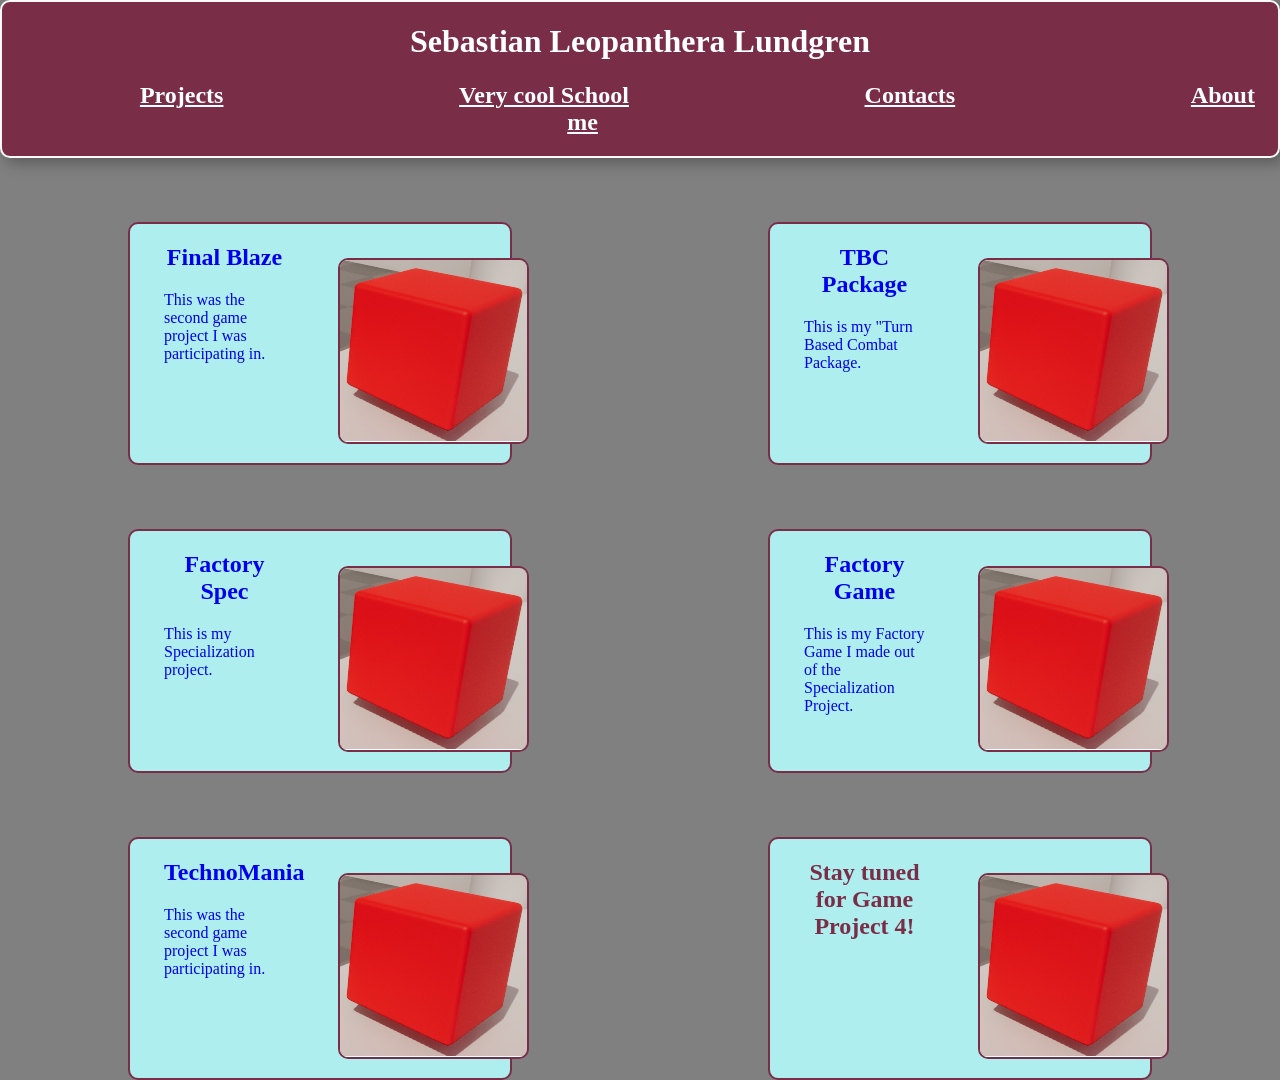
==== index.html @ e0bdb48d "Fixed Grid for projects" ====
<html>
    <head>
        <link rel="stylesheet" type="text/css" href="Style.css">
<title> Leopanthera Dev </title>
    <meta author="Sebastian Leopanthera Lundgren">
        <div class="Background">
            <div class="Overhead">
                <h1>Sebastian Leopanthera Lundgren</h1>
                <h2>
                    <a href="" Class="OverheadLinks">Projects</a>
                    <a href="https://www.playgroundsquad.com/en" Class="OverheadLinks">Very cool School</a>
                    <a href="#" Class="OverheadLinks">Contacts</a>
                    <a href="#" Class="OverheadLinks">About me</a>
                </h2>
            </div>
    </head>
    <body>
            <div class="Grid-Container">
                <div class="Grid-Item">
                    <a href="FinalBlaze.html">
                        <div class="Grid-Item-Child-One">
                            <div>
                                <h2>Final Blaze</h2>
                            </div>
                            <div class="Paragraph">
                                <p2>This was the second game project I was participating in.</p2>
                            </div>
                        </div>
                    </a>
                    <a href="FinalBlaze.html">
                        <div>
                            <img src="Miner.png">
                        </div>
                    </a>
                </div>
                <div class="Grid-Item">
                    <a href="TBCPackage.html">
                        <div class="Grid-Item-Child-One">
                            <div>
                                <h2>TBC Package</h2>
                            </div>
                            <div class="Paragraph">
                                <p2>This is my "Turn Based Combat Package.</p2>
                            </div>
                        </div>
                    </a>
                    <a href="TBCPackage.html">
                        <div>
                            <img src="Miner.png">
                        </div>
                    </a>
                </div>
                <div class="Grid-Item">
                    <a href="FactorySpec.html">
                        <div class="Grid-Item-Child-One">
                            <div>
                                <h2>Factory Spec</h2>
                            </div>
                            <div class="Paragraph">
                                <p2>This is my Specialization project.</p2>
                            </div>
                        </div>
                    </a>
                    <a href="FactorySpec.html">
                        <div>
                            <img src="Miner.png">
                        </div>
                    </a>
                </div>
                <div class="Grid-Item">
                    <a href="FactoryGame.html">
                        <div class="Grid-Item-Child-One">
                            <div>
                                <h2>Factory Game</h2>
                            </div>
                            <div class="Paragraph">
                                <p2>This is my Factory Game I made out of the Specialization Project.</p2>
                            </div>
                        </div>
                    </a>
                    <a href="FactoryGame.html">
                        <div>
                            <img src="Miner.png">
                        </div>
                    </a>
                </div>
                <div class="Grid-Item">
                    <a href="Technomania.html">
                        <div class="Grid-Item-Child-One">
                            <div>
                                <h2>TechnoMania</h2>
                            </div>
                            <div class="Paragraph">
                                <p2>This was the second game project I was participating in.</p2>
                            </div>
                        </div>
                    </a>
                    <a href="Technomania.html">
                        <div>
                            <img src="Miner.png">
                        </div>
                    </a>
                </div>
                <div class="Grid-Item">
                    <a>
                        <div class="Grid-Item-Child-One">
                            <div>
                                <h2>Stay tuned for Game Project 4!</h2>
                            </div>
                            <div class="Paragraph">
                                <p2></p2>
                            </div>
                        </div>
                    </a>
                    <a>
                        <div>
                            <img src="Miner.png">
                        </div>
                    </a>
                </div>
            </div>
       </div> 
    </body>
</html>
---- Style.css ----
body
{
    margin: 0px;
    padding: 0%;
}
html
{
    background-color: grey;
}
.Overhead
{
    width:auto;
    height: auto;
    background-color: rgb(122, 45, 71);
    color: white;
    border: 2px solid snow;
    border-radius: 10px;
    text-align: center;
    box-shadow: 5px 5px 15px rgba(0,0,0,0.3);
}
.Background
{
    width: auto;
    height: auto;
    background-color: grey;
    text-align: left;
    color: white;
}
.OverheadLinks
{
    margin:9%;
    text-align: center;
    color: white;
}
.Grid-Container
{
    display: grid;
    grid-template-columns: repeat(2, 1fr);
    text-align: center;
}
.Grid-Item
{
    display: grid;
    text-align: center;
    grid-template-columns: repeat(2, 1fr);
    margin-top: 10%;
    border-radius: 10px;
    border: 2px solid rgb(122, 45, 71);
    margin-left: 20%;
    margin-right: 20%;
    background-color: paleturquoise;
    color: rgb(122, 45, 71);
}
.Grid-Item div
{
    margin: 10%;
}
.Grid-Item img
{
    margin-top: 10%;
    border-radius: 10px;
    border: 2px solid rgb(122, 45, 71);
}
.Paragraph
{
    text-align: left;
}
.Grid-Item-Child-One
{
    grid-template-rows: repeat(2, 1fr);
    text-align: center;
}
.Grid-Item a
{
    text-decoration: none;
}
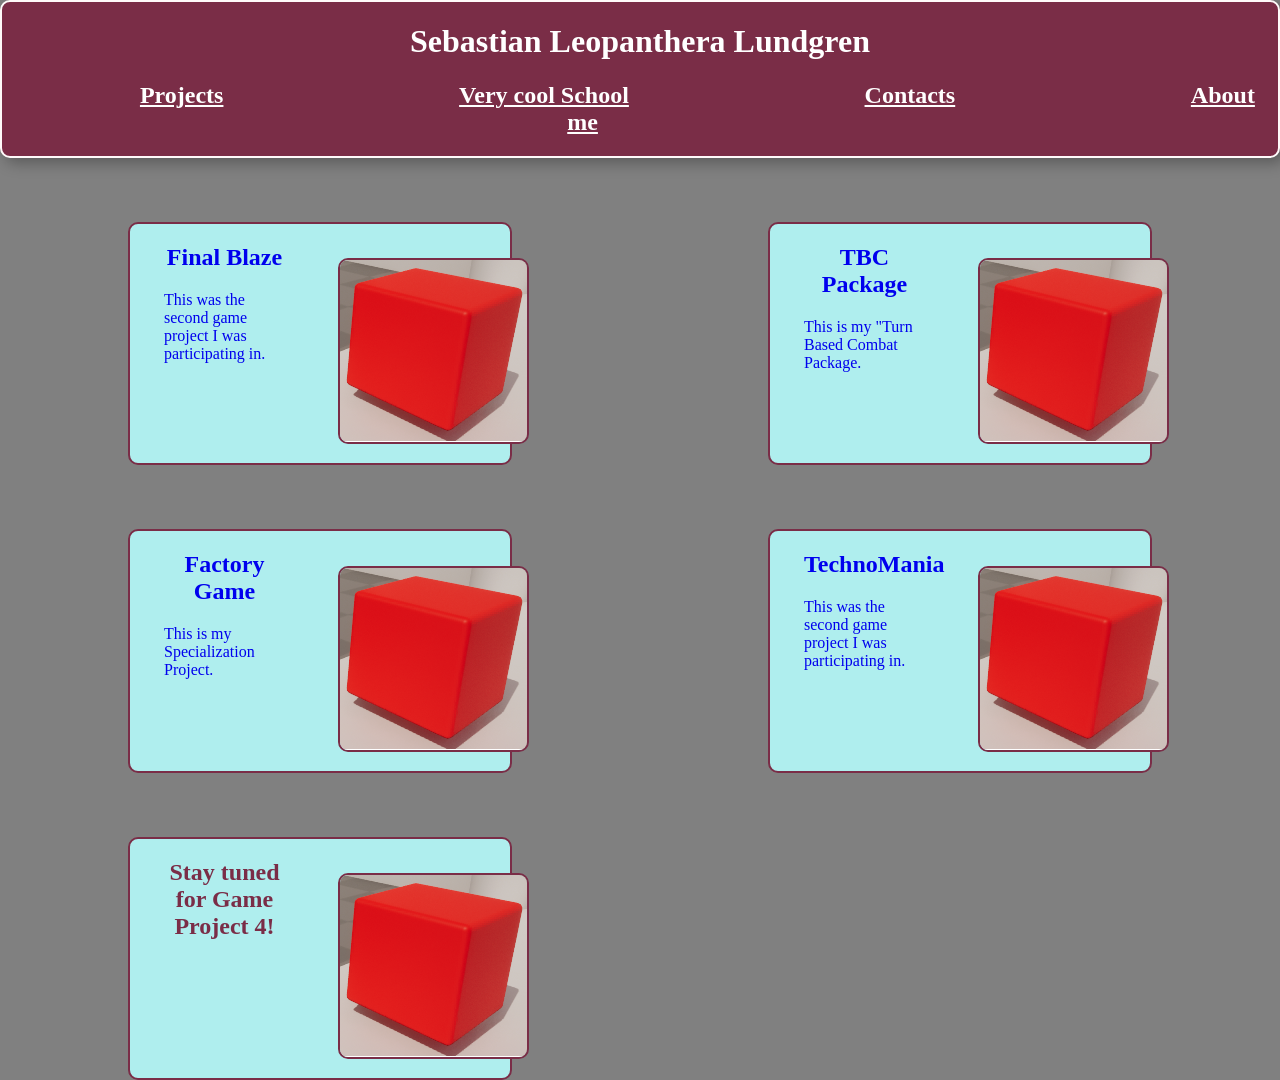
==== commit eea1a469: "Missinformation fix" ====
--- a/index.html
+++ b/index.html
@@ -53,30 +53,13 @@
                     </a>
                 </div>
                 <div class="Grid-Item">
-                    <a href="FactorySpec.html">
-                        <div class="Grid-Item-Child-One">
-                            <div>
-                                <h2>Factory Spec</h2>
-                            </div>
-                            <div class="Paragraph">
-                                <p2>This is my Specialization project.</p2>
-                            </div>
-                        </div>
-                    </a>
-                    <a href="FactorySpec.html">
-                        <div>
-                            <img src="Miner.png">
-                        </div>
-                    </a>
-                </div>
-                <div class="Grid-Item">
                     <a href="FactoryGame.html">
                         <div class="Grid-Item-Child-One">
                             <div>
                                 <h2>Factory Game</h2>
                             </div>
                             <div class="Paragraph">
-                                <p2>This is my Factory Game I made out of the Specialization Project.</p2>
+                                <p2>This is my Specialization Project.</p2>
                             </div>
                         </div>
                     </a>
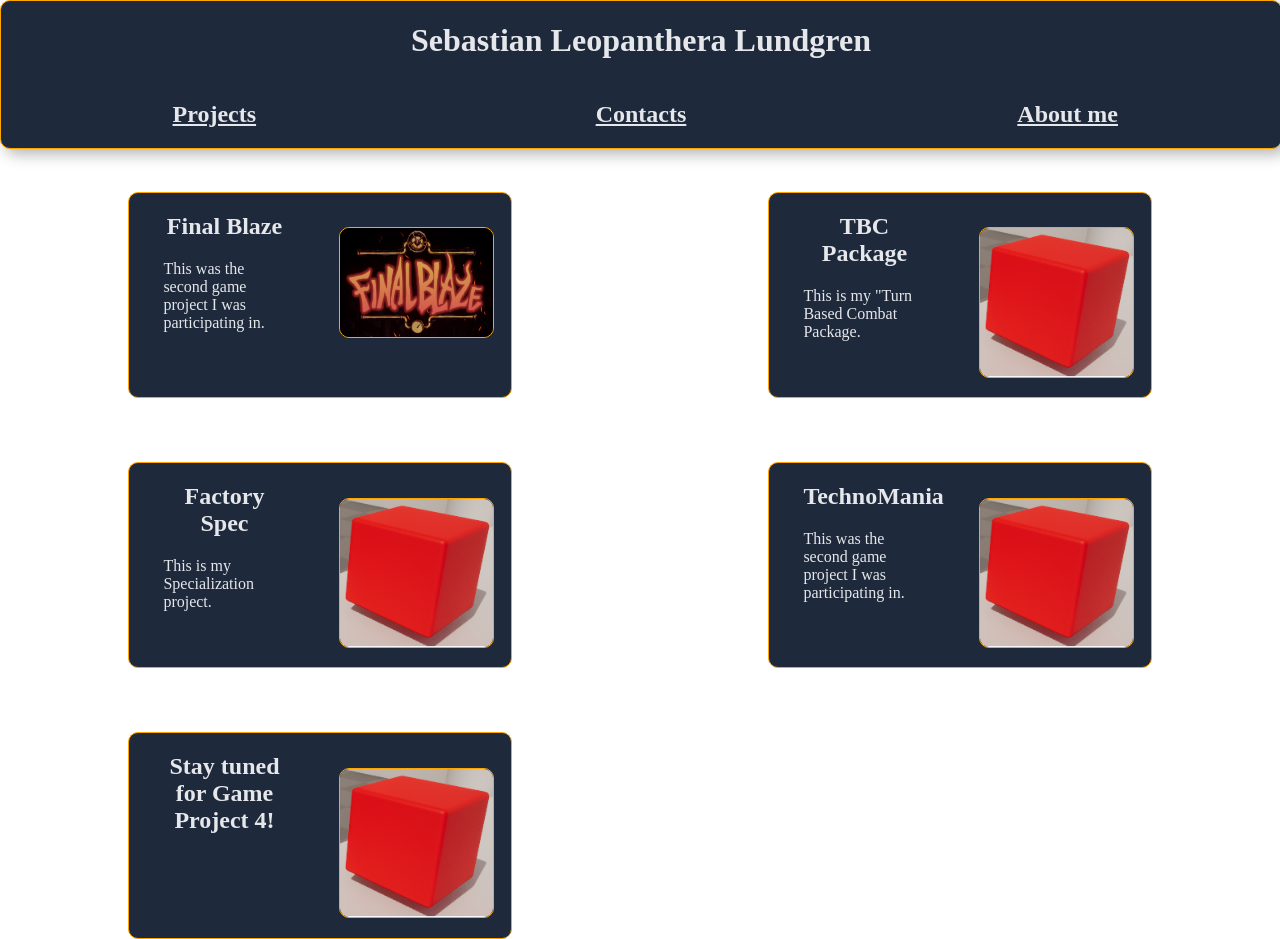
==== commit aa11416d: "Reorganized with video background" ====
--- a/index.html
+++ b/index.html
@@ -3,107 +3,124 @@
 <html>
     <head>
         <link rel="stylesheet" type="text/css" href="Style.css">
-<title> Leopanthera Dev </title>
-    <meta author="Sebastian Leopanthera Lundgren">
+        <meta author="Sebastian Leopanthera Lundgren">
+        <title> Leopanthera Dev </title>
+    </head>
+    
+    <body>
         <div class="Background">
             <div class="Overhead">
                 <h1>Sebastian Leopanthera Lundgren</h1>
-                <h2>
-                    <a href="" Class="OverheadLinks">Projects</a>
-                    <a href="https://www.playgroundsquad.com/en" Class="OverheadLinks">Very cool School</a>
-                    <a href="#" Class="OverheadLinks">Contacts</a>
-                    <a href="#" Class="OverheadLinks">About me</a>
-                </h2>
-            </div>
-    </head>
-    <body>
-            <div class="Grid-Container">
-                <div class="Grid-Item">
-                    <a href="FinalBlaze.html">
-                        <div class="Grid-Item-Child-One">
-                            <div>
-                                <h2>Final Blaze</h2>
-                            </div>
-                            <div class="Paragraph">
-                                <p2>This was the second game project I was participating in.</p2>
-                            </div>
-                        </div>
-                    </a>
-                    <a href="FinalBlaze.html">
-                        <div>
-                            <img src="Miner.png">
-                        </div>
-                    </a>
-                </div>
-                <div class="Grid-Item">
-                    <a href="TBCPackage.html">
-                        <div class="Grid-Item-Child-One">
-                            <div>
-                                <h2>TBC Package</h2>
-                            </div>
-                            <div class="Paragraph">
-                                <p2>This is my "Turn Based Combat Package.</p2>
-                            </div>
-                        </div>
-                    </a>
-                    <a href="TBCPackage.html">
-                        <div>
-                            <img src="Miner.png">
-                        </div>
-                    </a>
-                </div>
-                <div class="Grid-Item">
-                    <a href="FactoryGame.html">
-                        <div class="Grid-Item-Child-One">
-                            <div>
-                                <h2>Factory Game</h2>
-                            </div>
-                            <div class="Paragraph">
-                                <p2>This is my Specialization Project.</p2>
-                            </div>
-                        </div>
-                    </a>
-                    <a href="FactoryGame.html">
-                        <div>
-                            <img src="Miner.png">
-                        </div>
-                    </a>
-                </div>
-                <div class="Grid-Item">
-                    <a href="Technomania.html">
-                        <div class="Grid-Item-Child-One">
-                            <div>
-                                <h2>TechnoMania</h2>
-                            </div>
-                            <div class="Paragraph">
-                                <p2>This was the second game project I was participating in.</p2>
-                            </div>
-                        </div>
-                    </a>
-                    <a href="Technomania.html">
-                        <div>
-                            <img src="Miner.png">
-                        </div>
-                    </a>
-                </div>
-                <div class="Grid-Item">
-                    <a>
-                        <div class="Grid-Item-Child-One">
-                            <div>
-                                <h2>Stay tuned for Game Project 4!</h2>
-                            </div>
-                            <div class="Paragraph">
-                                <p2></p2>
-                            </div>
-                        </div>
-                    </a>
-                    <a>
-                        <div>
-                            <img src="Miner.png">
-                        </div>
-                    </a>
+                <div class="Overhead-Container">
+                    <div class="Overhead-Item">
+                        <h2>
+                            <a href="" Class="OverheadLinks">Projects</a>
+                        </h2>
+                    </div>
+                    <div class="Overhead-Item">
+                        <h2>
+                            <a href="#" Class="OverheadLinks">Contacts</a>
+                        </h2>
+                    </div>
+                    <div class="Overhead-Item">
+                        <h2>
+                            <a href="#" Class="OverheadLinks">About me</a>
+                        </h2>
+                    </div>
                 </div>
             </div>
-       </div> 
+            <div class="VideoContainer">
+                <video autoplay muted loop>
+                    <source src="FinalBlaze.mp4" type="video/mp4">
+                </video>
+                <div class="Grid-Container">
+                    <div class="Grid-Item">
+                        <a href="FinalBlaze.html">
+                            <div class="Grid-Item-Child-One">
+                                <div>
+                                    <h2>Final Blaze</h2>
+                                </div>
+                                <div class="Paragraph">
+                                    <p2>This was the second game project I was participating in.</p2>
+                                </div>
+                            </div>
+                        </a>
+                        <a href="FinalBlaze.html">
+                            <div>
+                                <img src="FinalBlaze.png">
+                            </div>
+                        </a>
+                    </div>
+                    <div class="Grid-Item">
+                        <a href="TBCPackage.html">
+                            <div class="Grid-Item-Child-One">
+                                <div>
+                                    <h2>TBC Package</h2>
+                                </div>
+                                <div class="Paragraph">
+                                    <p2>This is my "Turn Based Combat Package.</p2>
+                                </div>
+                            </div>
+                        </a>
+                        <a href="TBCPackage.html">
+                            <div>
+                                <img src="Miner.png">
+                            </div>
+                        </a>
+                    </div>
+                    <div class="Grid-Item">
+                        <a href="FactorySpec.html">
+                            <div class="Grid-Item-Child-One">
+                                <div>
+                                    <h2>Factory Spec</h2>
+                                </div>
+                                <div class="Paragraph">
+                                    <p2>This is my Specialization project.</p2>
+                                </div>
+                            </div>
+                        </a>
+                        <a href="FactorySpec.html">
+                            <div>
+                                <img src="Miner.png">
+                            </div>
+                        </a>
+                    </div>
+                    <div class="Grid-Item">
+                        <a href="Technomania.html">
+                            <div class="Grid-Item-Child-One">
+                                <div>
+                                    <h2>TechnoMania</h2>
+                                </div>
+                                <div class="Paragraph">
+                                    <p2>This was the second game project I was participating in.</p2>
+                                </div>
+                            </div>
+                        </a>
+                        <a href="Technomania.html">
+                            <div>
+                                <img src="Miner.png">
+                            </div>
+                        </a>
+                    </div>
+                    <div class="Grid-Item">
+                        <a>
+                            <div class="Grid-Item-Child-One">
+                                <div>
+                                    <h2>Stay tuned for Game Project 4!</h2>
+                                </div>
+                                <div class="Paragraph">
+                                    <p2></p2>
+                                </div>
+                            </div>
+                        </a>
+                        <a>
+                            <div>
+                                <img src="Miner.png">
+                            </div>
+                        </a>
+                    </div>
+                </div> 
+            </div>
+       </div>
     </body>
 </html>
--- a/Style.css
+++ b/Style.css
@@ -3,40 +3,59 @@
     margin: 0px;
     padding: 0%;
 }
-html
-{
-    background-color: grey;
-}
 .Overhead
 {
-    width:auto;
+    position: fixed;
+    z-index: 11;
+    width: 100vw;
     height: auto;
-    background-color: rgb(122, 45, 71);
-    color: white;
-    border: 2px solid snow;
+    background-color: #1E293B;
+    color: #E5E7EB;
+    border: 1px solid orange;
     border-radius: 10px;
     text-align: center;
     box-shadow: 5px 5px 15px rgba(0,0,0,0.3);
 }
+.Overhead-Container
+{
+    display: grid;
+    grid-template-columns: repeat(3, 1fr);
+}
 .Background
 {
-    width: auto;
-    height: auto;
-    background-color: grey;
-    text-align: left;
-    color: white;
+    width: 100%;
+    height: 100%;
+    text-align: center;
+    color: #E5E7EB;
 }
 .OverheadLinks
 {
     margin:9%;
     text-align: center;
-    color: white;
+    color: #E5E7EB;
+}
+.VideoContainer
+{
+    position: relative;
+    width: 100%;
+    text-align: center;
+}
+.VideoContainer video
+{
+    position: fixed;
+    width: auto;
+    display: block;
 }
 .Grid-Container
 {
     display: grid;
+    padding-top: 10%;
     grid-template-columns: repeat(2, 1fr);
     text-align: center;
+    width: 100vw;
+
+    position: absolute;
+    z-index: 10;
 }
 .Grid-Item
 {
@@ -45,10 +64,10 @@
     grid-template-columns: repeat(2, 1fr);
     margin-top: 10%;
     border-radius: 10px;
-    border: 2px solid rgb(122, 45, 71);
+    border: 1px solid orange;
     margin-left: 20%;
     margin-right: 20%;
-    background-color: paleturquoise;
+    background-color:#1E293B;
     color: rgb(122, 45, 71);
 }
 .Grid-Item div
@@ -57,9 +76,19 @@
 }
 .Grid-Item img
 {
+    width: 100%;
+    height: auto;
     margin-top: 10%;
     border-radius: 10px;
-    border: 2px solid rgb(122, 45, 71);
+    border: 1px solid orange;
+}
+.Grid-Item video
+{
+    width: 100%;
+    height: auto;
+    margin-top: 10%;
+    border-radius: 10px;
+    border: 1px solid orange;
 }
 .Paragraph
 {
@@ -72,5 +101,8 @@
 }
 .Grid-Item a
 {
+    width: 100%;
+    height: auto;
     text-decoration: none;
+    color: #E5E7EB;
 }
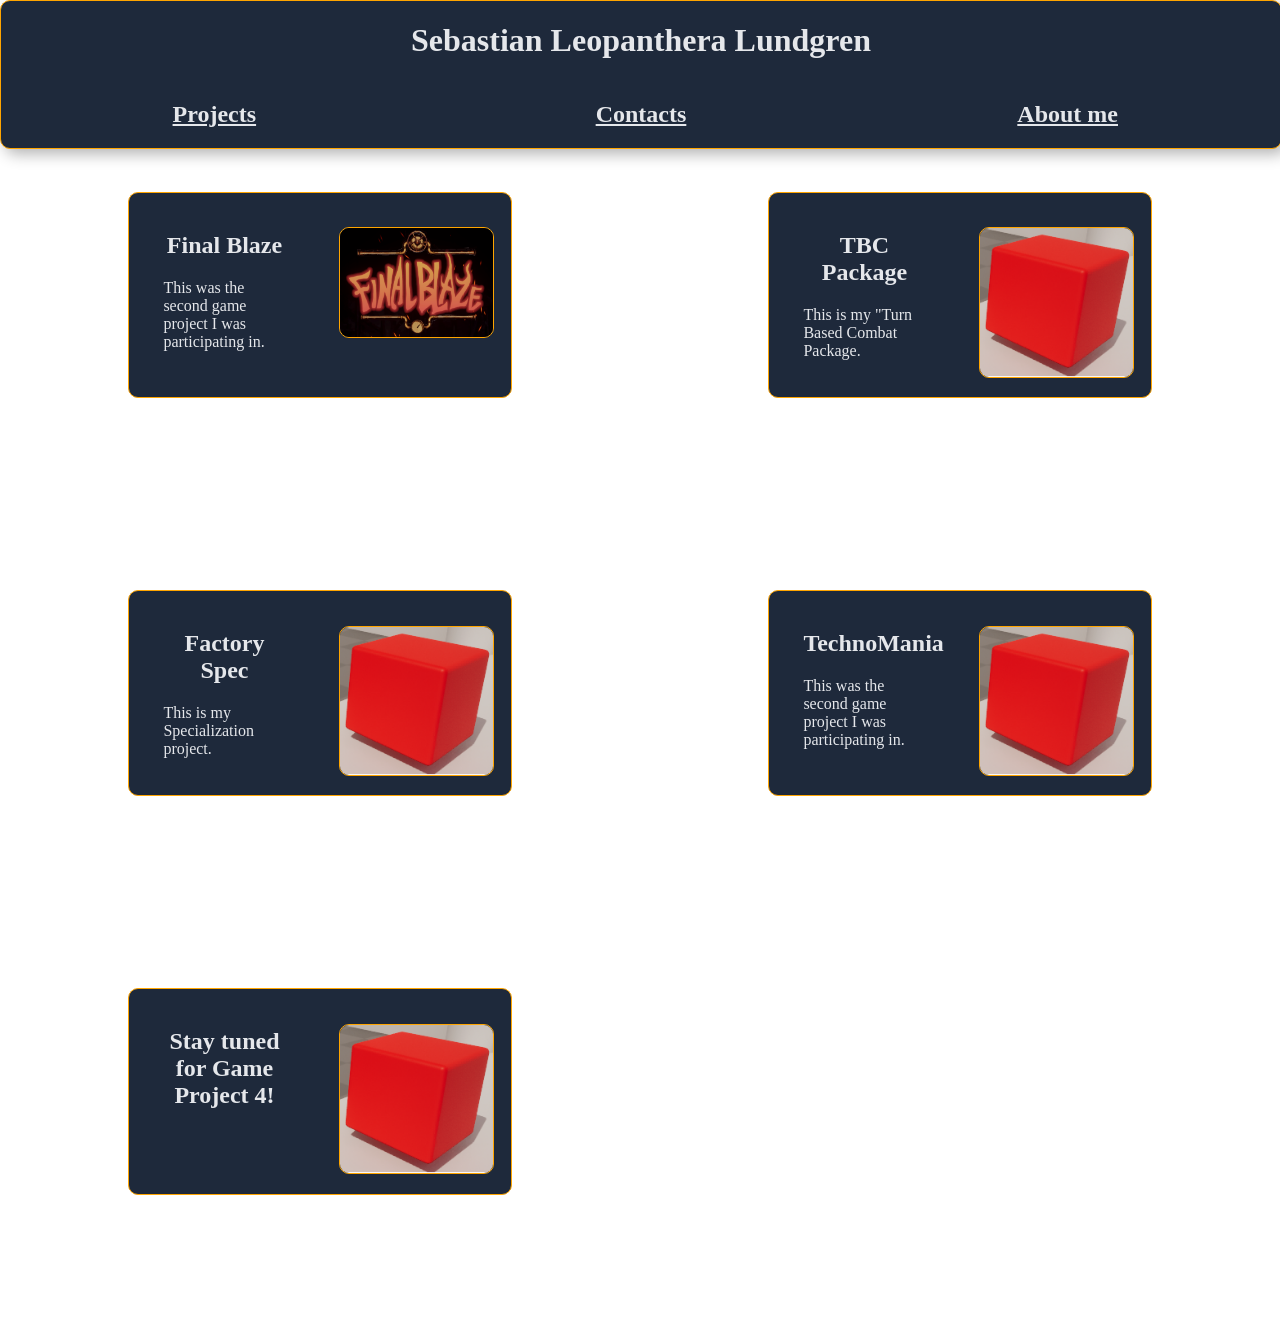
==== commit 64b5ef52: "Fixed Project div text links" ====
--- a/index.html
+++ b/index.html
@@ -44,8 +44,6 @@
                                     <p2>This was the second game project I was participating in.</p2>
                                 </div>
                             </div>
-                        </a>
-                        <a href="FinalBlaze.html">
                             <div>
                                 <img src="FinalBlaze.png">
                             </div>
@@ -61,8 +59,6 @@
                                     <p2>This is my "Turn Based Combat Package.</p2>
                                 </div>
                             </div>
-                        </a>
-                        <a href="TBCPackage.html">
                             <div>
                                 <img src="Miner.png">
                             </div>
@@ -78,8 +74,6 @@
                                     <p2>This is my Specialization project.</p2>
                                 </div>
                             </div>
-                        </a>
-                        <a href="FactorySpec.html">
                             <div>
                                 <img src="Miner.png">
                             </div>
@@ -95,8 +89,6 @@
                                     <p2>This was the second game project I was participating in.</p2>
                                 </div>
                             </div>
-                        </a>
-                        <a href="Technomania.html">
                             <div>
                                 <img src="Miner.png">
                             </div>
@@ -112,8 +104,6 @@
                                     <p2></p2>
                                 </div>
                             </div>
-                        </a>
-                        <a>
                             <div>
                                 <img src="Miner.png">
                             </div>
--- a/Style.css
+++ b/Style.css
@@ -59,14 +59,14 @@
 }
 .Grid-Item
 {
-    display: grid;
     text-align: center;
-    grid-template-columns: repeat(2, 1fr);
+    height: auto;
     margin-top: 10%;
     border-radius: 10px;
     border: 1px solid orange;
     margin-left: 20%;
-    margin-right: 20%;
+    margin-right: 20%; 
+    margin-bottom: 20%;
     background-color:#1E293B;
     color: rgb(122, 45, 71);
 }
@@ -101,8 +101,10 @@
 }
 .Grid-Item a
 {
-    width: 100%;
-    height: auto;
+    width: inherit;
+    height: 100%;
     text-decoration: none;
     color: #E5E7EB;
+    display: grid;
+    grid-template-columns: repeat(2, 1fr);
 }
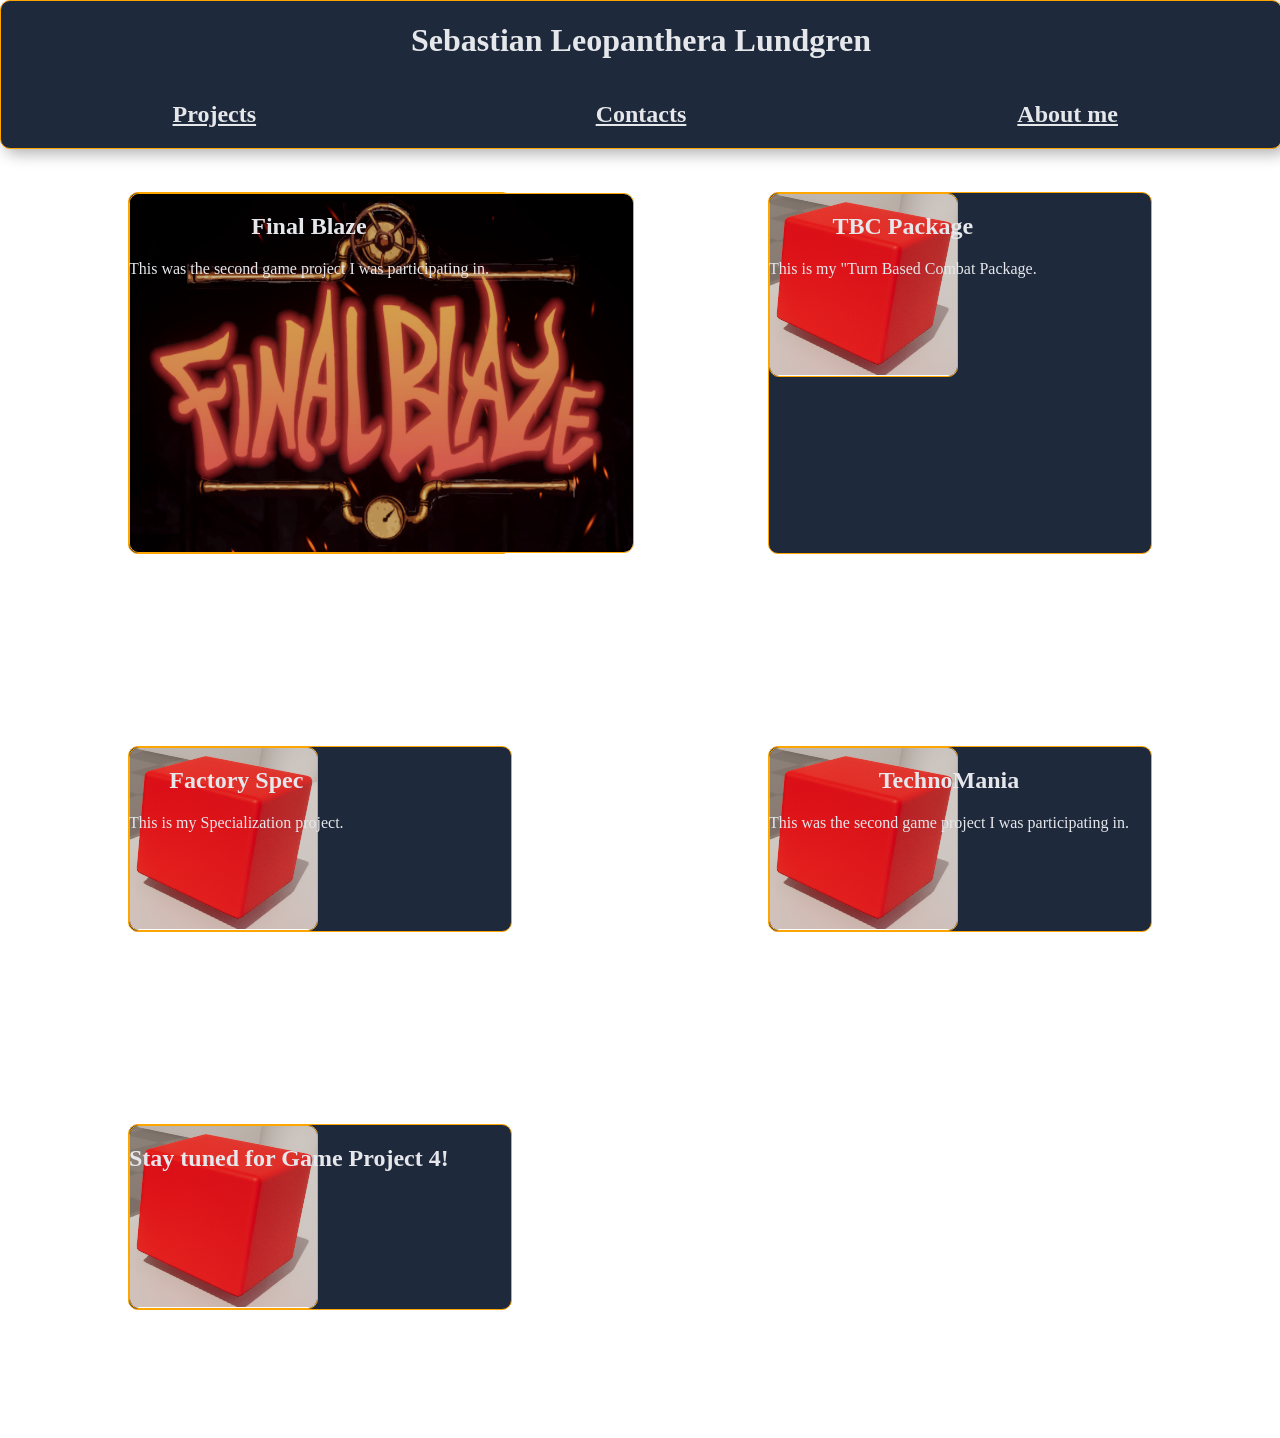
==== commit 8d5981b8: "Bg wip" ====
--- a/index.html
+++ b/index.html
@@ -36,6 +36,9 @@
                 <div class="Grid-Container">
                     <div class="Grid-Item">
                         <a href="FinalBlaze.html">
+                            <div>
+                                    <img src="FinalBlaze.png">
+                            </div>
                             <div class="Grid-Item-Child-One">
                                 <div>
                                     <h2>Final Blaze</h2>
@@ -43,9 +46,6 @@
                                 <div class="Paragraph">
                                     <p2>This was the second game project I was participating in.</p2>
                                 </div>
-                            </div>
-                            <div>
-                                <img src="FinalBlaze.png">
                             </div>
                         </a>
                     </div>
--- a/Style.css
+++ b/Style.css
@@ -70,23 +70,10 @@
     background-color:#1E293B;
     color: rgb(122, 45, 71);
 }
-.Grid-Item div
-{
-    margin: 10%;
-}
 .Grid-Item img
 {
-    width: 100%;
-    height: auto;
-    margin-top: 10%;
-    border-radius: 10px;
-    border: 1px solid orange;
-}
-.Grid-Item video
-{
-    width: 100%;
-    height: auto;
-    margin-top: 10%;
+    width: inherit;
+    display: block;
     border-radius: 10px;
     border: 1px solid orange;
 }
@@ -96,8 +83,11 @@
 }
 .Grid-Item-Child-One
 {
-    grid-template-rows: repeat(2, 1fr);
+    
     text-align: center;
+    width: inherit;
+
+    position: absolute;
 }
 .Grid-Item a
 {
@@ -106,5 +96,6 @@
     text-decoration: none;
     color: #E5E7EB;
     display: grid;
-    grid-template-columns: repeat(2, 1fr);
+    text-align: center;
+
 }
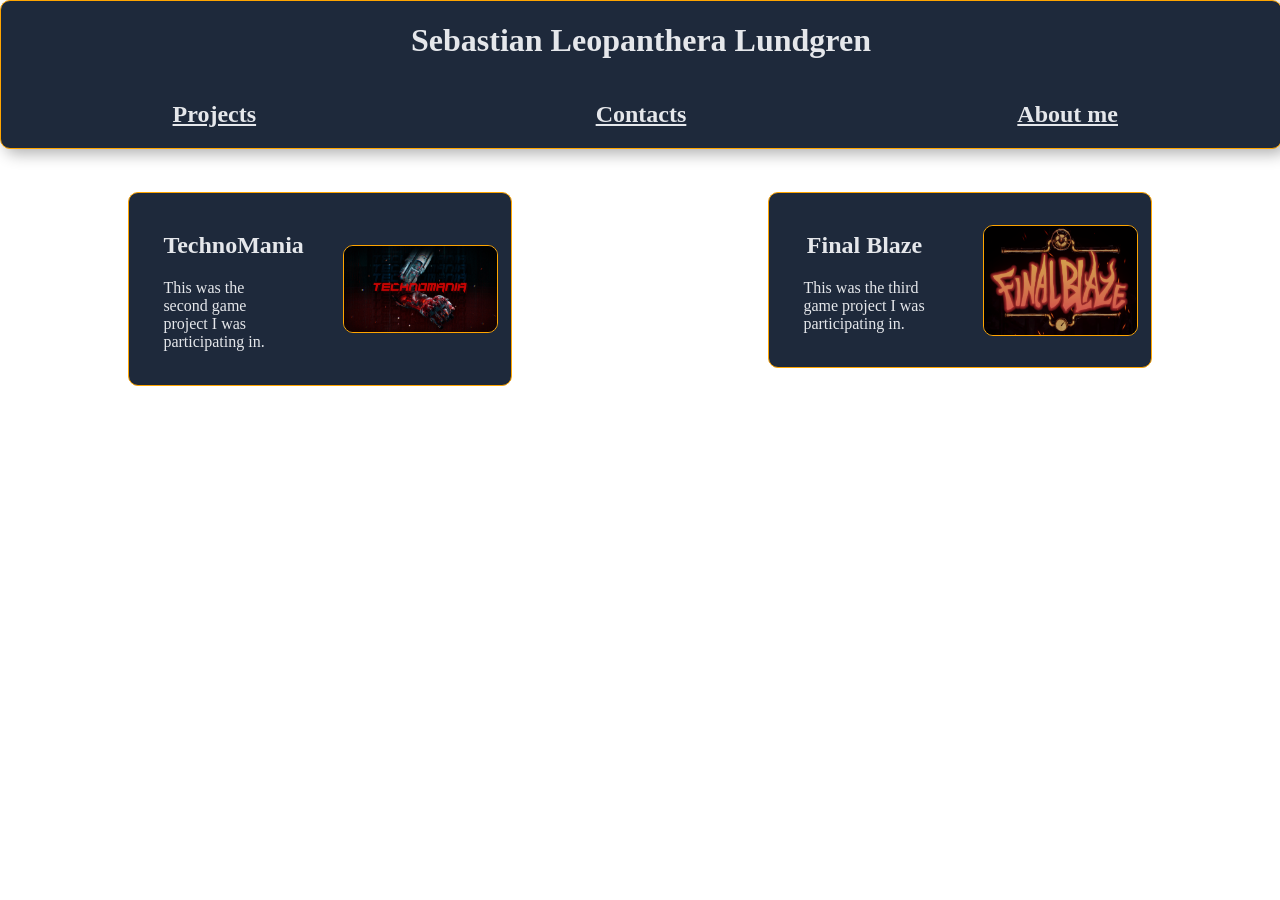
==== commit f54e2400: "Fixed image sizes for mobile" ====
--- a/index.html
+++ b/index.html
@@ -4,11 +4,12 @@
     <head>
         <link rel="stylesheet" type="text/css" href="Style.css">
         <meta author="Sebastian Leopanthera Lundgren">
+        <meta name="viewport" content="width=device-width, initial-scale=1.0">
         <title> Leopanthera Dev </title>
     </head>
     
     <body>
-        <div class="Background">
+        <div>
             <div class="Overhead">
                 <h1>Sebastian Leopanthera Lundgren</h1>
                 <div class="Overhead-Container">
@@ -19,7 +20,7 @@
                     </div>
                     <div class="Overhead-Item">
                         <h2>
-                            <a href="#" Class="OverheadLinks">Contacts</a>
+                            <a href="contacts.html" Class="OverheadLinks">Contacts</a>
                         </h2>
                     </div>
                     <div class="Overhead-Item">
@@ -34,82 +35,43 @@
                     <source src="FinalBlaze.mp4" type="video/mp4">
                 </video>
                 <div class="Grid-Container">
-                    <div class="Grid-Item">
-                        <a href="FinalBlaze.html">
-                            <div>
-                                    <img src="FinalBlaze.png">
-                            </div>
-                            <div class="Grid-Item-Child-One">
-                                <div>
-                                    <h2>Final Blaze</h2>
+                    <div>
+                        <a href="Technomania.html">
+                            <div class="Grid-Item">
+                                <div class="Text-grid">
+                                    <div>
+                                        <h2>TechnoMania</h2>
+                                    </div>
+                                    <div class="Paragraph">
+                                        <p2>This was the second game project I was participating in.</p2>
+                                    </div>
                                 </div>
-                                <div class="Paragraph">
-                                    <p2>This was the second game project I was participating in.</p2>
+                                <div class="Image-Div">
+                                    <span class="Adjust-Image"></span>
+                                    <img src="Technomania.jpg">
                                 </div>
                             </div>
                         </a>
                     </div>
-                    <div class="Grid-Item">
-                        <a href="TBCPackage.html">
-                            <div class="Grid-Item-Child-One">
-                                <div>
-                                    <h2>TBC Package</h2>
+                    <div>
+                        <a href="FinalBlaze.html">
+                            <div class="Grid-Item">
+                                <div class="Text-grid">
+                                    <div>
+                                        <h2>Final Blaze</h2>
+                                    </div>
+                                    <div class="Paragraph">
+                                        <p2>This was the third game project I was participating in.</p2>
+                                    </div>
                                 </div>
-                                <div class="Paragraph">
-                                    <p2>This is my "Turn Based Combat Package.</p2>
+                                <div class="Image-Div">
+                                    <span class="Adjust-Image"></span>
+                                    <img src="FinalBlaze.png">
                                 </div>
-                            </div>
-                            <div>
-                                <img src="Miner.png">
                             </div>
                         </a>
                     </div>
-                    <div class="Grid-Item">
-                        <a href="FactorySpec.html">
-                            <div class="Grid-Item-Child-One">
-                                <div>
-                                    <h2>Factory Spec</h2>
-                                </div>
-                                <div class="Paragraph">
-                                    <p2>This is my Specialization project.</p2>
-                                </div>
-                            </div>
-                            <div>
-                                <img src="Miner.png">
-                            </div>
-                        </a>
-                    </div>
-                    <div class="Grid-Item">
-                        <a href="Technomania.html">
-                            <div class="Grid-Item-Child-One">
-                                <div>
-                                    <h2>TechnoMania</h2>
-                                </div>
-                                <div class="Paragraph">
-                                    <p2>This was the second game project I was participating in.</p2>
-                                </div>
-                            </div>
-                            <div>
-                                <img src="Miner.png">
-                            </div>
-                        </a>
-                    </div>
-                    <div class="Grid-Item">
-                        <a>
-                            <div class="Grid-Item-Child-One">
-                                <div>
-                                    <h2>Stay tuned for Game Project 4!</h2>
-                                </div>
-                                <div class="Paragraph">
-                                    <p2></p2>
-                                </div>
-                            </div>
-                            <div>
-                                <img src="Miner.png">
-                            </div>
-                        </a>
-                    </div>
-                </div> 
+                </div>
             </div>
        </div>
     </body>
--- a/Style.css
+++ b/Style.css
@@ -7,7 +7,7 @@
 {
     position: fixed;
     z-index: 11;
-    width: 100vw;
+    width: 100%;
     height: auto;
     background-color: #1E293B;
     color: #E5E7EB;
@@ -21,13 +21,6 @@
     display: grid;
     grid-template-columns: repeat(3, 1fr);
 }
-.Background
-{
-    width: 100%;
-    height: 100%;
-    text-align: center;
-    color: #E5E7EB;
-}
 .OverheadLinks
 {
     margin:9%;
@@ -38,12 +31,13 @@
 {
     position: relative;
     width: 100%;
+    height: auto;
     text-align: center;
 }
 .VideoContainer video
 {
     position: fixed;
-    width: auto;
+    width: 100%;
     display: block;
 }
 .Grid-Container
@@ -52,50 +46,83 @@
     padding-top: 10%;
     grid-template-columns: repeat(2, 1fr);
     text-align: center;
-    width: 100vw;
+    width: 100%;
 
     position: absolute;
     z-index: 10;
 }
+
 .Grid-Item
 {
+    display: grid;
     text-align: center;
-    height: auto;
+    grid-template-columns: repeat(2, 1fr);
     margin-top: 10%;
     border-radius: 10px;
     border: 1px solid orange;
     margin-left: 20%;
-    margin-right: 20%; 
-    margin-bottom: 20%;
+    margin-right: 20%;
     background-color:#1E293B;
     color: rgb(122, 45, 71);
 }
-.Grid-Item img
+.Grid-Item div
 {
-    width: inherit;
-    display: block;
-    border-radius: 10px;
-    border: 1px solid orange;
+    margin: 10%;
 }
 .Paragraph
 {
     text-align: left;
 }
-.Grid-Item-Child-One
+.Grid-Container a
 {
-    
-    text-align: center;
-    width: inherit;
+    width: 100%;
+    height: auto;
+    text-decoration: none;
+}
+.Text-grid
+{
+    grid-template-Rows: repeat(2, 1fr);
+    color: #E5E7EB;
+}
+.Text-grid p,h2
+{
+    text-decoration: none;
+}
+.Image-Div
+{
+    white-space: nowrap;
+}
+.Image-Div img
+{
+    vertical-align: middle;
+    width: 100%;
+    height: auto;
+    border-radius: 10px;
+    border: 1px solid orange;
+}
+.Adjust-Image {
+    display: inline-block;
+    height: 100%;
+    vertical-align: middle;
+}
 
-    position: absolute;
-}
-.Grid-Item a
+
+@media (max-width: 768px)
 {
-    width: inherit;
-    height: 100%;
-    text-decoration: none;
-    color: #E5E7EB;
-    display: grid;
-    text-align: center;
-
+    .Grid-Container{
+        padding-top: 50%;
+        grid-template-columns: repeat(1, 1fr);
+    }
+    .Grid-Item
+    {
+        margin-left: 10%;
+        margin-right: 10%;
+    }
+    .VideoContainer video
+    {
+        position: fixed;
+        height: 100%;
+        width: auto;
+        display: block;
+    }
 }
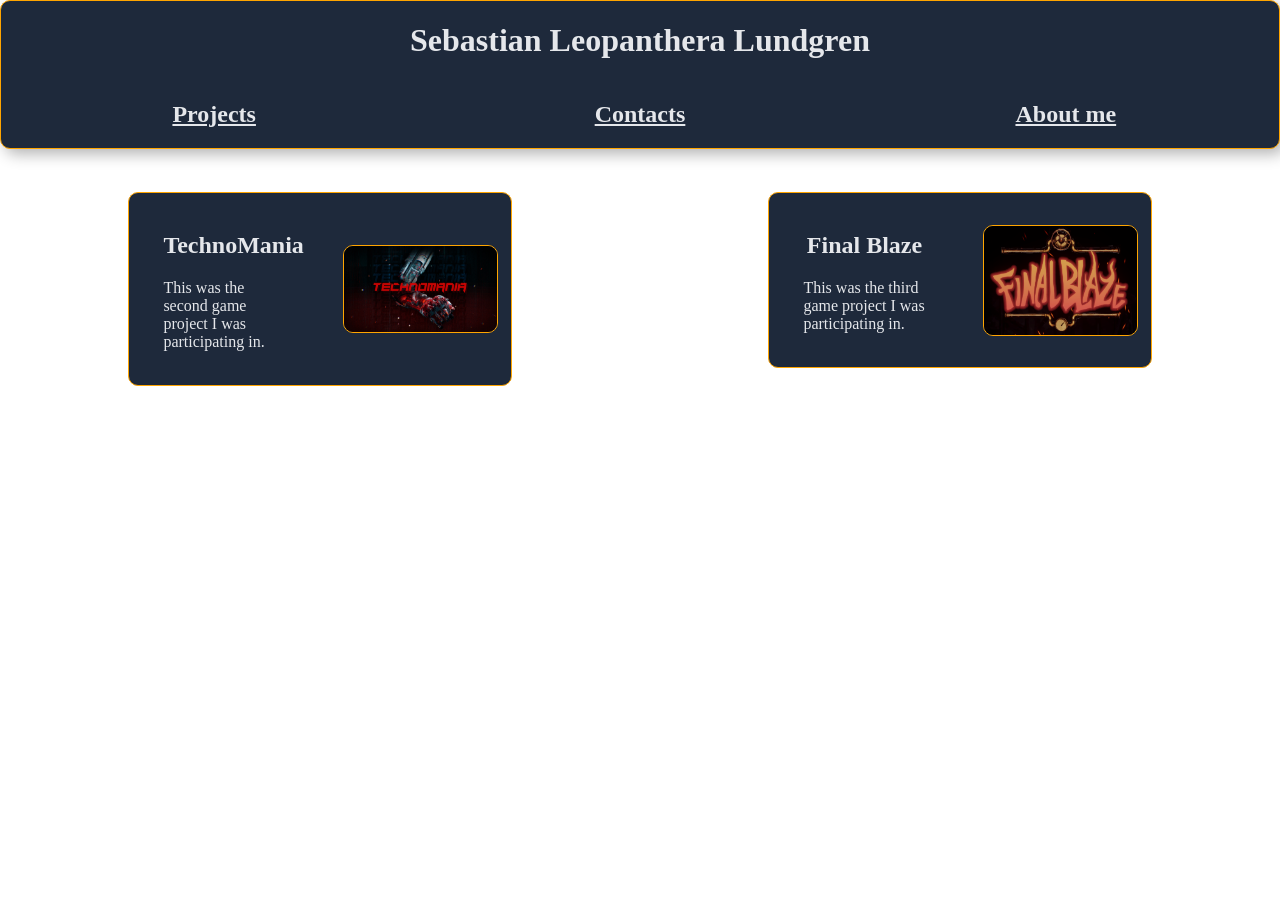
==== commit 424c558e: "Mobile sizes update to fit" ====
--- a/index.html
+++ b/index.html
@@ -9,7 +9,7 @@
     </head>
     
     <body>
-        <div>
+        <div class="Everything">
             <div class="Overhead">
                 <h1>Sebastian Leopanthera Lundgren</h1>
                 <div class="Overhead-Container">
--- a/Style.css
+++ b/Style.css
@@ -3,11 +3,16 @@
     margin: 0px;
     padding: 0%;
 }
+.Everything {
+  display: flex;
+  flex-direction: column;
+  align-items: center;
+}
 .Overhead
 {
     position: fixed;
     z-index: 11;
-    width: 100%;
+    width: 99.8%;
     height: auto;
     background-color: #1E293B;
     color: #E5E7EB;
@@ -38,6 +43,8 @@
 {
     position: fixed;
     width: 100%;
+    height: 100%;
+    object-fit: cover;
     display: block;
 }
 .Grid-Container
@@ -110,19 +117,24 @@
 @media (max-width: 768px)
 {
     .Grid-Container{
-        padding-top: 50%;
+        
         grid-template-columns: repeat(1, 1fr);
+        scale: 90%;
+        margin-top: 10%;
     }
     .Grid-Item
     {
         margin-left: 10%;
         margin-right: 10%;
     }
-    .VideoContainer video
+    .Overhead
     {
-        position: fixed;
-        height: 100%;
-        width: auto;
-        display: block;
+        width: 99.7%;
+        align-self: center;
+        height: auto;
     }
-}+    .Overhead
+    {
+        font-size:x-small;
+    }
+}
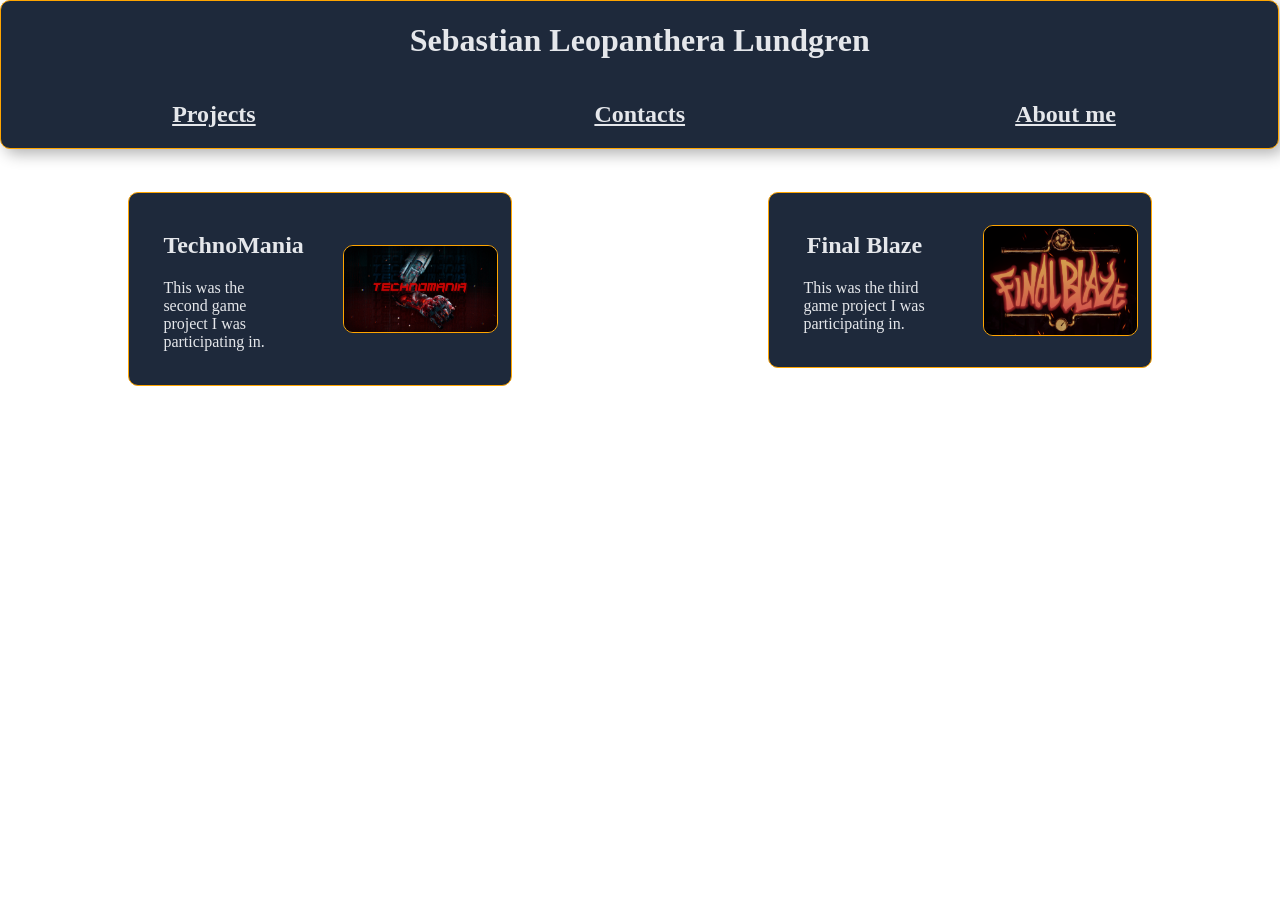
==== commit 0ecaf3c2: "Fixed js implementation" ====
--- a/index.html
+++ b/index.html
@@ -1,8 +1,9 @@
-
-
-<html>
+<!doctype html>
+<html lang="en">
     <head>
+        <link rel="icon" type="image/png" href="SLL.png">
         <link rel="stylesheet" type="text/css" href="Style.css">
+        <meta charset="UTF-8" />
         <meta author="Sebastian Leopanthera Lundgren">
         <meta name="viewport" content="width=device-width, initial-scale=1.0">
         <title> Leopanthera Dev </title>
@@ -10,69 +11,16 @@
     
     <body>
         <div class="Everything">
-            <div class="Overhead">
-                <h1>Sebastian Leopanthera Lundgren</h1>
-                <div class="Overhead-Container">
-                    <div class="Overhead-Item">
-                        <h2>
-                            <a href="" Class="OverheadLinks">Projects</a>
-                        </h2>
-                    </div>
-                    <div class="Overhead-Item">
-                        <h2>
-                            <a href="contacts.html" Class="OverheadLinks">Contacts</a>
-                        </h2>
-                    </div>
-                    <div class="Overhead-Item">
-                        <h2>
-                            <a href="#" Class="OverheadLinks">About me</a>
-                        </h2>
-                    </div>
-                </div>
-            </div>
+            <div id="js-overhead"></div>
             <div class="VideoContainer">
                 <video autoplay muted loop>
                     <source src="FinalBlaze.mp4" type="video/mp4">
                 </video>
-                <div class="Grid-Container">
-                    <div>
-                        <a href="Technomania.html">
-                            <div class="Grid-Item">
-                                <div class="Text-grid">
-                                    <div>
-                                        <h2>TechnoMania</h2>
-                                    </div>
-                                    <div class="Paragraph">
-                                        <p2>This was the second game project I was participating in.</p2>
-                                    </div>
-                                </div>
-                                <div class="Image-Div">
-                                    <span class="Adjust-Image"></span>
-                                    <img src="Technomania.jpg">
-                                </div>
-                            </div>
-                        </a>
-                    </div>
-                    <div>
-                        <a href="FinalBlaze.html">
-                            <div class="Grid-Item">
-                                <div class="Text-grid">
-                                    <div>
-                                        <h2>Final Blaze</h2>
-                                    </div>
-                                    <div class="Paragraph">
-                                        <p2>This was the third game project I was participating in.</p2>
-                                    </div>
-                                </div>
-                                <div class="Image-Div">
-                                    <span class="Adjust-Image"></span>
-                                    <img src="FinalBlaze.png">
-                                </div>
-                            </div>
-                        </a>
-                    </div>
-                </div>
+                <div id="js-project-grid-container"></div>
             </div>
        </div>
+       <script src="Overhead.js"></script>
+       <script src="GridContainer.js"></script>
+       <script src="Background.js"></script>
     </body>
 </html>
--- a/Style.css
+++ b/Style.css
@@ -2,11 +2,6 @@
 {
     margin: 0px;
     padding: 0%;
-}
-.Everything {
-  display: flex;
-  flex-direction: column;
-  align-items: center;
 }
 .Overhead
 {
@@ -129,12 +124,9 @@
     }
     .Overhead
     {
-        width: 99.7%;
+        width: 99.7%;   
         align-self: center;
         height: auto;
-    }
-    .Overhead
-    {
         font-size:x-small;
     }
 }
